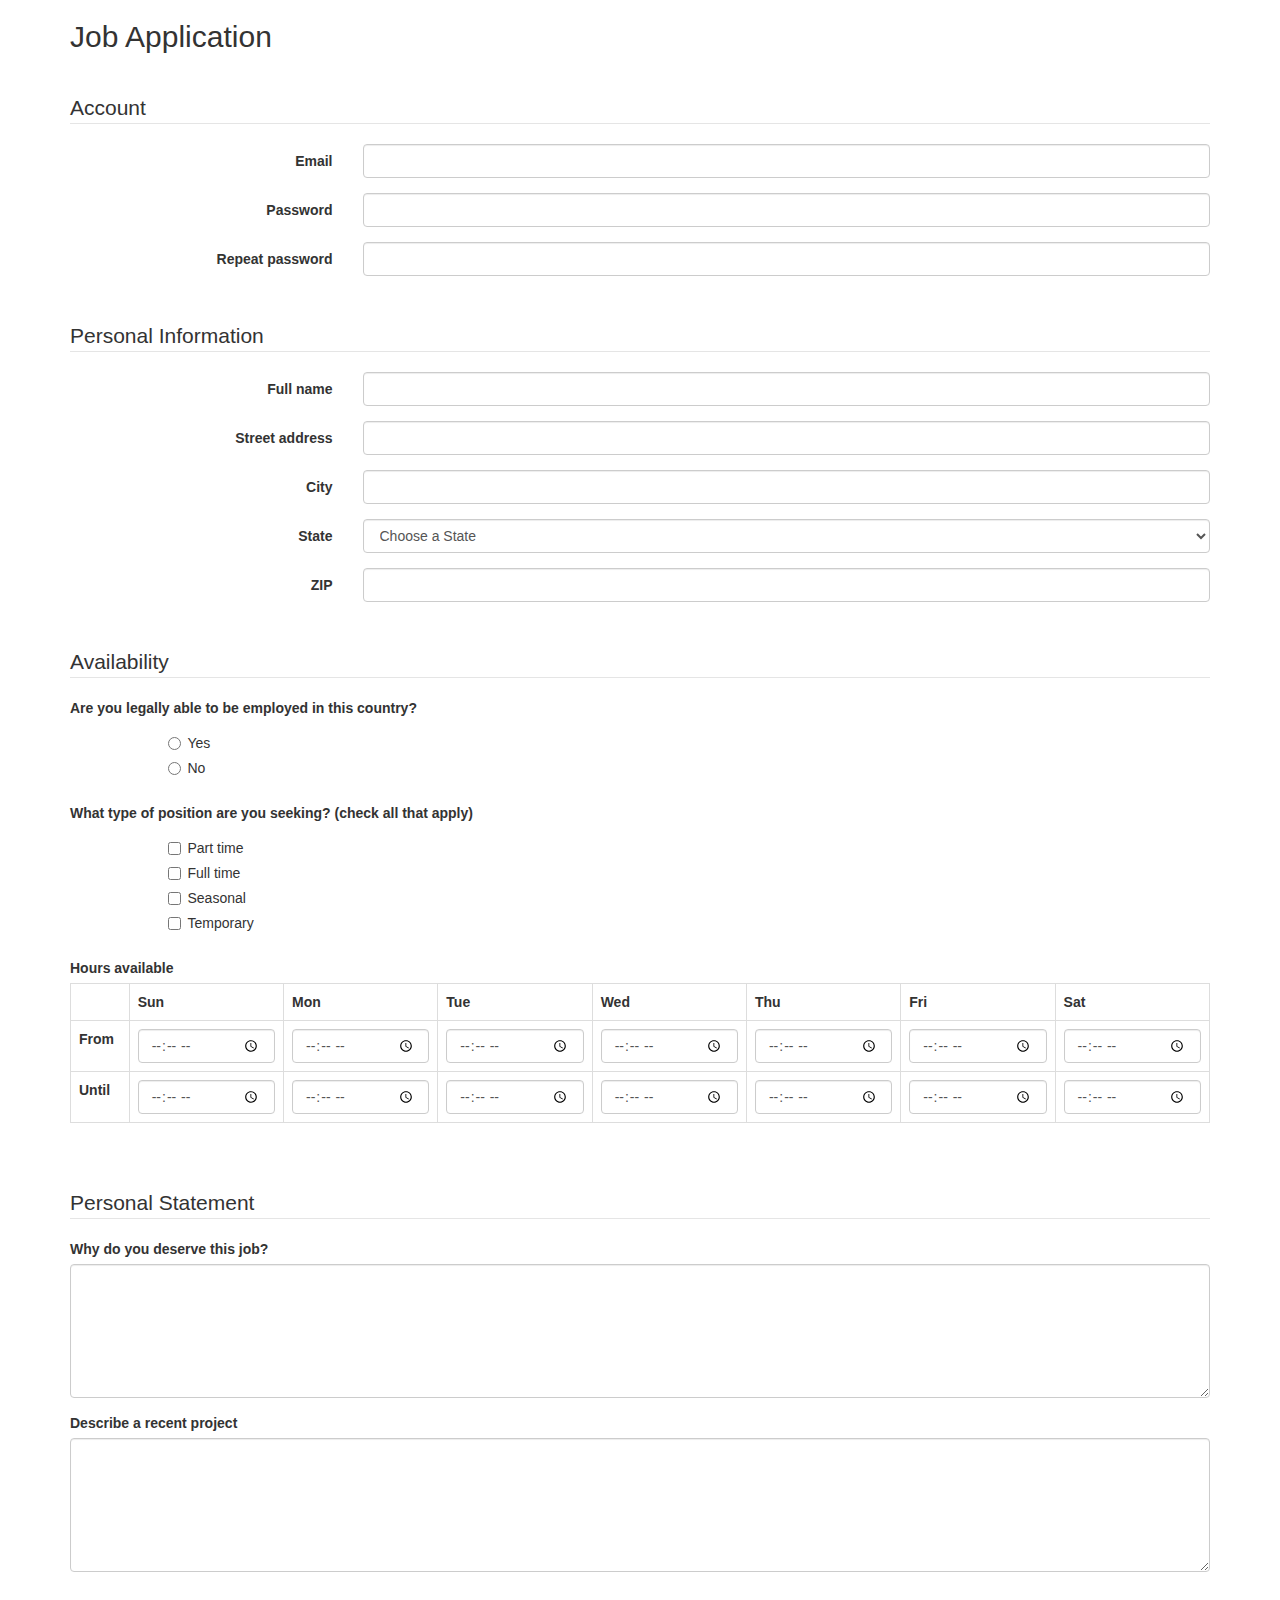
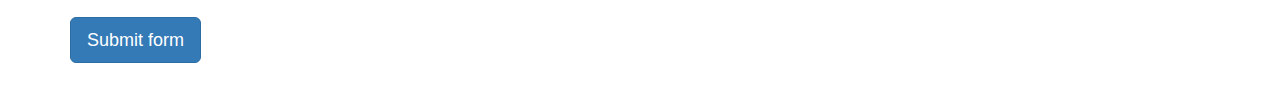
==== jobApplicationForm.html @ 931f0964 "Create jobApplicationForm.html" ====
<!DOCTYPE html>
<html>
<head>
	<meta charset="utf-8">
	<meta name="viewport" content="width=device-width, initial-scale=1.0">
	<title>Job Application</title>
	<link href="http://netdna.bootstrapcdn.com/bootstrap/3.0.0/css/bootstrap.min.css" rel="stylesheet">
</head>
<body>
<div class="container">

<h2>Job Application</h2>
<p>&nbsp;</p>

<form role="form" action="http://gclass.alexburner.com/formtest.php" method="post">

	<fieldset class="form-horizontal" >
		<legend>Account</legend>
		<div class="form-group">
			<label class="col-sm-3 control-label">Email</label>
			<div class="col-sm-9">
				<input class="form-control" type="text" name="email">
			</div>
		</div>
		<div class="form-group">
			<label class="col-sm-3 control-label">Password</label>
			<div class="col-sm-9">
				<input class="form-control" type="password" name="password">
			</div>
		</div>
		<div class="form-group">
			<label class="col-sm-3 control-label">Repeat password</label>
			<div class="col-sm-9">
				<input class="form-control" type="password" name="repeat_password">
			</div>
		</div>
	</fieldset>

	<p>&nbsp;</p>

	<fieldset class="form-horizontal" >
		<legend>Personal Information</legend>
		<div class="form-group">
			<label class="col-sm-3 control-label">Full name</label>
			<div class="col-sm-9">
				<input class="form-control" type="text" name="name">
			</div>
		</div>
		<div class="form-group">
			<label class="col-sm-3 control-label">Street address</label>
			<div class="col-sm-9">
				<input class="form-control" type="text" name="street">
			</div>
		</div>
		<div class="form-group">
			<label class="col-sm-3 control-label">City</label>
			<div class="col-sm-9">
				<input class="form-control" type="text" name="city">
			</div>
		</div>
		<div class="form-group">
			<label class="col-sm-3 control-label">State</label>
			<div class="col-sm-9">
				<select class="form-control" name="state">
					<option value="" selected="true">Choose a State</option>
					<option value="AL">Alabama</option>
					<option value="AK">Alaska</option>
					<option value="AZ">Arizona</option>
					<option value="AR">Arkansas</option>
					<option value="CA">California</option>
					<option value="CO">Colorado</option>
					<option value="CT">Connecticut</option>
					<option value="DE">Delaware</option>
					<option value="DC">District of Columbia</option>
					<option value="FL">Florida</option>
					<option value="GA">Georgia</option>
					<option value="HI">Hawaii</option>
					<option value="ID">Idaho</option>
					<option value="IL">Illinois</option>
					<option value="IN">Indiana</option>
					<option value="IA">Iowa</option>
					<option value="KS">Kansas</option>
					<option value="KY">Kentucky</option>
					<option value="LA">Louisiana</option>
					<option value="ME">Maine</option>
					<option value="MD">Maryland</option>
					<option value="MA">Massachusetts</option>
					<option value="MI">Michigan</option>
					<option value="MN">Minnesota</option>
					<option value="MS">Mississippi</option>
					<option value="MO">Missouri</option>
					<option value="MT">Montana</option>
					<option value="NE">Nebraska</option>
					<option value="NV">Nevada</option>
					<option value="NH">New Hampshire</option>
					<option value="NJ">New Jersey</option>
					<option value="NM">New Mexico</option>
					<option value="NY">New York</option>
					<option value="NC">North Carolina</option>
					<option value="ND">North Dakota</option>
					<option value="OH">Ohio</option>
					<option value="OK">Oklahoma</option>
					<option value="OR">Oregon</option>
					<option value="PA">Pennsylvania</option>
					<option value="RI">Rhode Island</option>
					<option value="SC">South Carolina</option>
					<option value="SD">South Dakota</option>
					<option value="TN">Tennessee</option>
					<option value="TX">Texas</option>
					<option value="UT">Utah</option>
					<option value="VT">Vermont</option>
					<option value="VA">Virginia</option>
					<option value="WA">Washington</option>
					<option value="WV">West Virginia</option>
					<option value="WI">Wisconsin</option>
					<option value="WY">Wyoming</option>
				</select>
			</div>
		</div>
		<div class="form-group">
			<label class="col-sm-3 control-label">ZIP</label>
			<div class="col-sm-9">
				<input class="form-control" type="text" name="zip">
			</div>
		</div>
	</fieldset>

	<p>&nbsp;</p>

	<fieldset>
		<legend>Availability</legend>
		<div class="form-group row">
			<label class="col-sm-12 control-label">Are you legally able to be employed in this country?</label>
			<div class="col-sm-offset-1 col-sm-11">
				<div class="radio">
					<label>
						<input type="radio" name="legal" value="yes">Yes
					</label>
				</div>
				<div class="radio">
					<label>
						<input type="radio" name="legal" value="no">No
					</label>
				</div>
			</div>
		</div>
		<div class="form-group row">
			<label class="col-sm-12 control-label">What type of position are you seeking? (check all that apply)</label>
			<div class="col-sm-offset-1 col-sm-11">
				<div class="checkbox">
					<label>
						<input type="checkbox" name="position_pt" value="parttime">
						Part time
					</label>
				</div>
				<div class="checkbox">
					<label>
						<input type="checkbox" name="position_ft" value="fulltime">
						Full time
					</label>
				</div>
				<div class="checkbox">
					<label>
						<input type="checkbox" name="position_sl" value="seasonal">
						Seasonal
					</label>
				</div>
				<div class="checkbox">
					<label>
						<input type="checkbox" name="position_tp" value="temporary">
						Temporary
					</label>
				</div>
			</div>
		</div>
		<div class="form-group row">
			<label class="col-sm-12 control-label">Hours available</label>
			<div class="col-sm-12">
				<table class="table table-bordered">
					<tr>
						<td></td>
						<th>Sun</th>
						<th>Mon</th>
						<th>Tue</th>
						<th>Wed</th>
						<th>Thu</th>
						<th>Fri</th>
						<th>Sat</th>
					</tr>
					<tr>
						<th>From</th>
						<td><input class="form-control" type="time" name="su_from"></td>
						<td><input class="form-control" type="time" name="mo_from"></td>
						<td><input class="form-control" type="time" name="tu_from"></td>
						<td><input class="form-control" type="time" name="we_from"></td>
						<td><input class="form-control" type="time" name="th_from"></td>
						<td><input class="form-control" type="time" name="fr_from"></td>
						<td><input class="form-control" type="time" name="sa_from"></td>
					</tr>
					<tr>
						<th>Until</th>
						<td><input class="form-control" type="time" name="su_until"></td>
						<td><input class="form-control" type="time" name="mo_until"></td>
						<td><input class="form-control" type="time" name="tu_until"></td>
						<td><input class="form-control" type="time" name="we_until"></td>
						<td><input class="form-control" type="time" name="th_until"></td>
						<td><input class="form-control" type="time" name="fr_until"></td>
						<td><input class="form-control" type="time" name="sa_until"></td>
					</tr>
				</table>
			</div>
		</div>
	</fieldset>

	<p>&nbsp;</p>

	<fieldset>
		<legend>Personal Statement</legend>
		<div class="form-group">
			<label class="control-label">Why do you deserve this job?</label>
			<textarea class="form-control" name="deserve" rows="6"></textarea>
		</div>
		<div class="form-group">
			<label class="control-label">Describe a recent project</label>
			<textarea class="form-control" name="project" rows="6"></textarea>
		</div>
	</fieldset>

	<p>&nbsp;</p>

	<input class="btn btn-primary btn-lg" type="submit" value="Submit form">

	<p>&nbsp;</p>

</form>
</div><!-- close .container -->
</body>
</html>
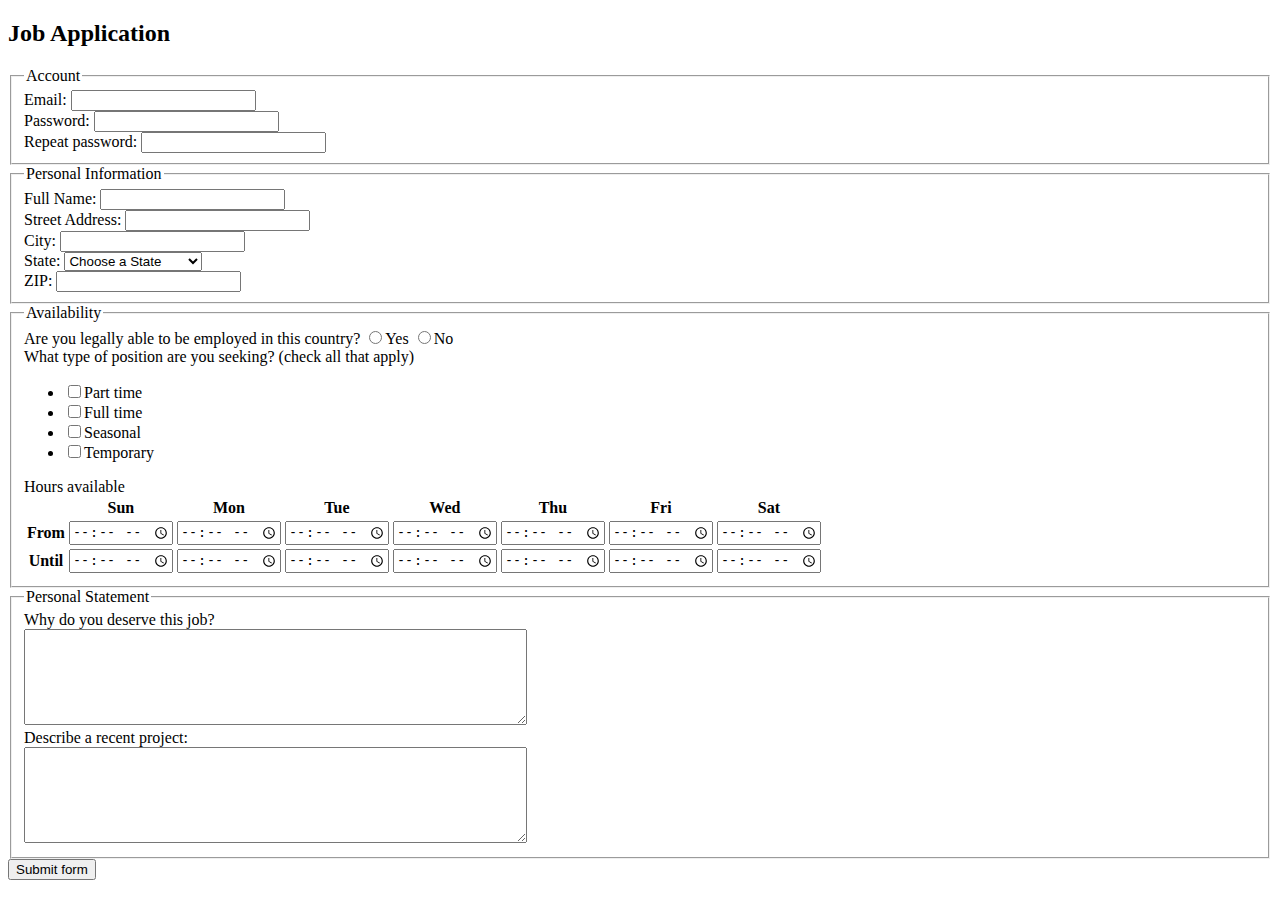
==== commit 0a7329b5: "Update jobApplicationForm.html" ====
--- a/jobApplicationForm.html
+++ b/jobApplicationForm.html
@@ -2,237 +2,174 @@
 <html>
 <head>
 	<meta charset="utf-8">
-	<meta name="viewport" content="width=device-width, initial-scale=1.0">
 	<title>Job Application</title>
-	<link href="http://netdna.bootstrapcdn.com/bootstrap/3.0.0/css/bootstrap.min.css" rel="stylesheet">
 </head>
 <body>
-<div class="container">
 
 <h2>Job Application</h2>
-<p>&nbsp;</p>
 
-<form role="form" action="http://gclass.alexburner.com/formtest.php" method="post">
+<form action="http://gclass.alexburner.com/formtest.php" method="post">
 
-	<fieldset class="form-horizontal" >
+	<fieldset>
 		<legend>Account</legend>
-		<div class="form-group">
-			<label class="col-sm-3 control-label">Email</label>
-			<div class="col-sm-9">
-				<input class="form-control" type="text" name="email">
-			</div>
+		<div class="field">
+			<label>Email:</label> 
+			<input type="text" name="email">
 		</div>
-		<div class="form-group">
-			<label class="col-sm-3 control-label">Password</label>
-			<div class="col-sm-9">
-				<input class="form-control" type="password" name="password">
-			</div>
+		<div class="field">
+			<label>Password:</label> 
+			<input type="password" name="password">
 		</div>
-		<div class="form-group">
-			<label class="col-sm-3 control-label">Repeat password</label>
-			<div class="col-sm-9">
-				<input class="form-control" type="password" name="repeat_password">
-			</div>
+		<div class="field">
+			<label>Repeat password:</label> 
+			<input type="password" name="password_r">
 		</div>
 	</fieldset>
 
-	<p>&nbsp;</p>
-
-	<fieldset class="form-horizontal" >
+	<fieldset>
 		<legend>Personal Information</legend>
-		<div class="form-group">
-			<label class="col-sm-3 control-label">Full name</label>
-			<div class="col-sm-9">
-				<input class="form-control" type="text" name="name">
-			</div>
+		<div class="field">
+			<label>Full Name:</label> 
+			<input type="text" name="name">
 		</div>
-		<div class="form-group">
-			<label class="col-sm-3 control-label">Street address</label>
-			<div class="col-sm-9">
-				<input class="form-control" type="text" name="street">
-			</div>
+		<div class="field">
+			<label>Street Address:</label> 
+			<input type="text" name="street">
 		</div>
-		<div class="form-group">
-			<label class="col-sm-3 control-label">City</label>
-			<div class="col-sm-9">
-				<input class="form-control" type="text" name="city">
-			</div>
+		<div class="field">
+			<label>City:</label> 
+			<input type="text" name="city">
 		</div>
-		<div class="form-group">
-			<label class="col-sm-3 control-label">State</label>
-			<div class="col-sm-9">
-				<select class="form-control" name="state">
-					<option value="" selected="true">Choose a State</option>
-					<option value="AL">Alabama</option>
-					<option value="AK">Alaska</option>
-					<option value="AZ">Arizona</option>
-					<option value="AR">Arkansas</option>
-					<option value="CA">California</option>
-					<option value="CO">Colorado</option>
-					<option value="CT">Connecticut</option>
-					<option value="DE">Delaware</option>
-					<option value="DC">District of Columbia</option>
-					<option value="FL">Florida</option>
-					<option value="GA">Georgia</option>
-					<option value="HI">Hawaii</option>
-					<option value="ID">Idaho</option>
-					<option value="IL">Illinois</option>
-					<option value="IN">Indiana</option>
-					<option value="IA">Iowa</option>
-					<option value="KS">Kansas</option>
-					<option value="KY">Kentucky</option>
-					<option value="LA">Louisiana</option>
-					<option value="ME">Maine</option>
-					<option value="MD">Maryland</option>
-					<option value="MA">Massachusetts</option>
-					<option value="MI">Michigan</option>
-					<option value="MN">Minnesota</option>
-					<option value="MS">Mississippi</option>
-					<option value="MO">Missouri</option>
-					<option value="MT">Montana</option>
-					<option value="NE">Nebraska</option>
-					<option value="NV">Nevada</option>
-					<option value="NH">New Hampshire</option>
-					<option value="NJ">New Jersey</option>
-					<option value="NM">New Mexico</option>
-					<option value="NY">New York</option>
-					<option value="NC">North Carolina</option>
-					<option value="ND">North Dakota</option>
-					<option value="OH">Ohio</option>
-					<option value="OK">Oklahoma</option>
-					<option value="OR">Oregon</option>
-					<option value="PA">Pennsylvania</option>
-					<option value="RI">Rhode Island</option>
-					<option value="SC">South Carolina</option>
-					<option value="SD">South Dakota</option>
-					<option value="TN">Tennessee</option>
-					<option value="TX">Texas</option>
-					<option value="UT">Utah</option>
-					<option value="VT">Vermont</option>
-					<option value="VA">Virginia</option>
-					<option value="WA">Washington</option>
-					<option value="WV">West Virginia</option>
-					<option value="WI">Wisconsin</option>
-					<option value="WY">Wyoming</option>
-				</select>
-			</div>
+		<div class="field">
+			<label>State:</label> 
+			<select name="state">
+				<option value="" selected="true">Choose a State</option>
+				<option value="AL">Alabama</option>
+				<option value="AK">Alaska</option>
+				<option value="AZ">Arizona</option>
+				<option value="AR">Arkansas</option>
+				<option value="CA">California</option>
+				<option value="CO">Colorado</option>
+				<option value="CT">Connecticut</option>
+				<option value="DE">Delaware</option>
+				<option value="DC">District of Columbia</option>
+				<option value="FL">Florida</option>
+				<option value="GA">Georgia</option>
+				<option value="HI">Hawaii</option>
+				<option value="ID">Idaho</option>
+				<option value="IL">Illinois</option>
+				<option value="IN">Indiana</option>
+				<option value="IA">Iowa</option>
+				<option value="KS">Kansas</option>
+				<option value="KY">Kentucky</option>
+				<option value="LA">Louisiana</option>
+				<option value="ME">Maine</option>
+				<option value="MD">Maryland</option>
+				<option value="MA">Massachusetts</option>
+				<option value="MI">Michigan</option>
+				<option value="MN">Minnesota</option>
+				<option value="MS">Mississippi</option>
+				<option value="MO">Missouri</option>
+				<option value="MT">Montana</option>
+				<option value="NE">Nebraska</option>
+				<option value="NV">Nevada</option>
+				<option value="NH">New Hampshire</option>
+				<option value="NJ">New Jersey</option>
+				<option value="NM">New Mexico</option>
+				<option value="NY">New York</option>
+				<option value="NC">North Carolina</option>
+				<option value="ND">North Dakota</option>
+				<option value="OH">Ohio</option>
+				<option value="OK">Oklahoma</option>
+				<option value="OR">Oregon</option>
+				<option value="PA">Pennsylvania</option>
+				<option value="RI">Rhode Island</option>
+				<option value="SC">South Carolina</option>
+				<option value="SD">South Dakota</option>
+				<option value="TN">Tennessee</option>
+				<option value="TX">Texas</option>
+				<option value="UT">Utah</option>
+				<option value="VT">Vermont</option>
+				<option value="VA">Virginia</option>
+				<option value="WA">Washington</option>
+				<option value="WV">West Virginia</option>
+				<option value="WI">Wisconsin</option>
+				<option value="WY">Wyoming</option>
+			</select>
 		</div>
-		<div class="form-group">
-			<label class="col-sm-3 control-label">ZIP</label>
-			<div class="col-sm-9">
-				<input class="form-control" type="text" name="zip">
-			</div>
+		<div class="field">
+			<label>ZIP:</label> 
+			<input type="text" name="zip">
 		</div>
 	</fieldset>
 
-	<p>&nbsp;</p>
-
 	<fieldset>
 		<legend>Availability</legend>
-		<div class="form-group row">
-			<label class="col-sm-12 control-label">Are you legally able to be employed in this country?</label>
-			<div class="col-sm-offset-1 col-sm-11">
-				<div class="radio">
-					<label>
-						<input type="radio" name="legal" value="yes">Yes
-					</label>
-				</div>
-				<div class="radio">
-					<label>
-						<input type="radio" name="legal" value="no">No
-					</label>
-				</div>
-			</div>
+		<div class="field">
+			<label>Are you legally able to be employed in this country?</label> 
+			<input type="radio" name="legal" value="yes">Yes
+			<input type="radio" name="legal" value="no">No
 		</div>
-		<div class="form-group row">
-			<label class="col-sm-12 control-label">What type of position are you seeking? (check all that apply)</label>
-			<div class="col-sm-offset-1 col-sm-11">
-				<div class="checkbox">
-					<label>
-						<input type="checkbox" name="position_pt" value="parttime">
-						Part time
-					</label>
-				</div>
-				<div class="checkbox">
-					<label>
-						<input type="checkbox" name="position_ft" value="fulltime">
-						Full time
-					</label>
-				</div>
-				<div class="checkbox">
-					<label>
-						<input type="checkbox" name="position_sl" value="seasonal">
-						Seasonal
-					</label>
-				</div>
-				<div class="checkbox">
-					<label>
-						<input type="checkbox" name="position_tp" value="temporary">
-						Temporary
-					</label>
-				</div>
-			</div>
+		<div class="field">
+			<label>What type of position are you seeking? (check all that apply)</label>
+			<ul>
+				<li><input type="checkbox" name="position_pt" value="parttime">Part time</li>
+				<li><input type="checkbox" name="position_ft" value="fulltime">Full time</li>
+				<li><input type="checkbox" name="position_sl" value="seasonal">Seasonal</li>
+				<li><input type="checkbox" name="position_tp" value="temporary">Temporary</li>
+			</ul>
 		</div>
-		<div class="form-group row">
-			<label class="col-sm-12 control-label">Hours available</label>
-			<div class="col-sm-12">
-				<table class="table table-bordered">
-					<tr>
-						<td></td>
-						<th>Sun</th>
-						<th>Mon</th>
-						<th>Tue</th>
-						<th>Wed</th>
-						<th>Thu</th>
-						<th>Fri</th>
-						<th>Sat</th>
-					</tr>
-					<tr>
-						<th>From</th>
-						<td><input class="form-control" type="time" name="su_from"></td>
-						<td><input class="form-control" type="time" name="mo_from"></td>
-						<td><input class="form-control" type="time" name="tu_from"></td>
-						<td><input class="form-control" type="time" name="we_from"></td>
-						<td><input class="form-control" type="time" name="th_from"></td>
-						<td><input class="form-control" type="time" name="fr_from"></td>
-						<td><input class="form-control" type="time" name="sa_from"></td>
-					</tr>
-					<tr>
-						<th>Until</th>
-						<td><input class="form-control" type="time" name="su_until"></td>
-						<td><input class="form-control" type="time" name="mo_until"></td>
-						<td><input class="form-control" type="time" name="tu_until"></td>
-						<td><input class="form-control" type="time" name="we_until"></td>
-						<td><input class="form-control" type="time" name="th_until"></td>
-						<td><input class="form-control" type="time" name="fr_until"></td>
-						<td><input class="form-control" type="time" name="sa_until"></td>
-					</tr>
-				</table>
-			</div>
+		<div class="field">
+			<label>Hours available</label>
+			<table>
+				<tr>
+					<td></td>
+					<th>Sun</th>
+					<th>Mon</th>
+					<th>Tue</th>
+					<th>Wed</th>
+					<th>Thu</th>
+					<th>Fri</th>
+					<th>Sat</th>
+				</tr>
+				<tr>
+					<th>From</th>
+					<td><input type="time" size="5" name="su_from"></td>
+					<td><input type="time" size="5" name="mo_from"></td>
+					<td><input type="time" size="5" name="tu_from"></td>
+					<td><input type="time" size="5" name="we_from"></td>
+					<td><input type="time" size="5" name="th_from"></td>
+					<td><input type="time" size="5" name="fr_from"></td>
+					<td><input type="time" size="5" name="sa_from"></td>
+				</tr>
+				<tr>
+					<th>Until</th>
+					<td><input type="time" size="5" name="su_until"></td>
+					<td><input type="time" size="5" name="mo_until"></td>
+					<td><input type="time" size="5" name="tu_until"></td>
+					<td><input type="time" size="5" name="we_until"></td>
+					<td><input type="time" size="5" name="th_until"></td>
+					<td><input type="time" size="5" name="fr_until"></td>
+					<td><input type="time" size="5" name="sa_until"></td>
+				</tr>
+			</table>
 		</div>
 	</fieldset>
 
-	<p>&nbsp;</p>
-
 	<fieldset>
 		<legend>Personal Statement</legend>
-		<div class="form-group">
-			<label class="control-label">Why do you deserve this job?</label>
-			<textarea class="form-control" name="deserve" rows="6"></textarea>
+		<div class="field">
+			<label>Why do you deserve this job?</label><br>
+			<textarea name="deserve" rows="6" cols="60"></textarea>
 		</div>
-		<div class="form-group">
-			<label class="control-label">Describe a recent project</label>
-			<textarea class="form-control" name="project" rows="6"></textarea>
+		<div class="field">
+			<label>Describe a recent project:</label><br>
+			<textarea name="project" rows="6" cols="60"></textarea>
 		</div>
 	</fieldset>
 
-	<p>&nbsp;</p>
-
-	<input class="btn btn-primary btn-lg" type="submit" value="Submit form">
-
-	<p>&nbsp;</p>
+	<input type="submit" value="Submit form">
 
 </form>
-</div><!-- close .container -->
 </body>
 </html>
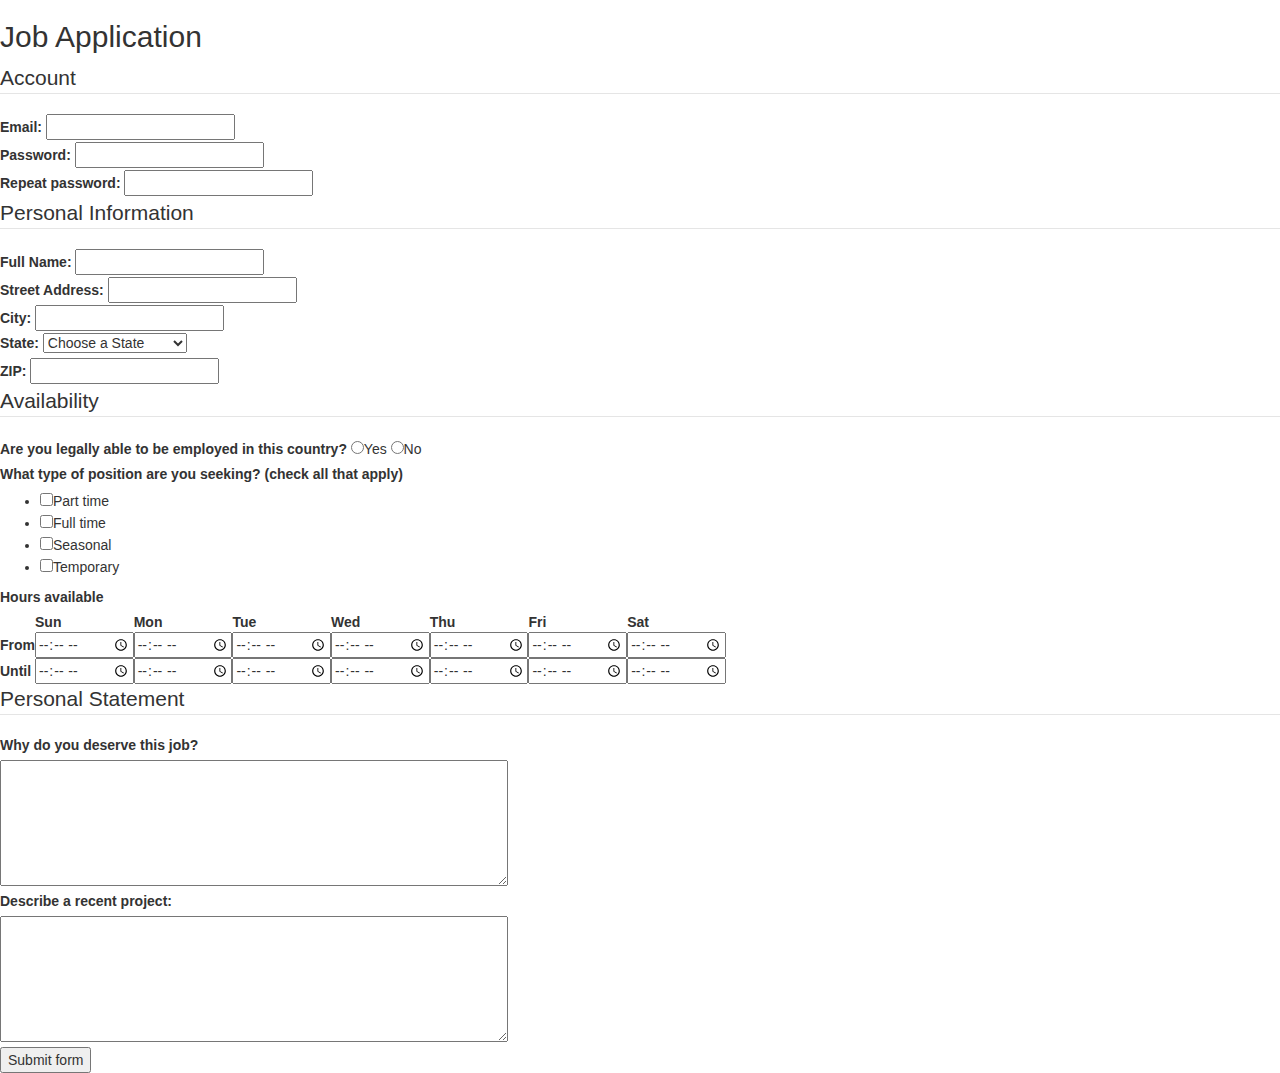
==== commit ad83650e: "Update jobApplicationForm.html" ====
--- a/jobApplicationForm.html
+++ b/jobApplicationForm.html
@@ -2,7 +2,9 @@
 <html>
 <head>
 	<meta charset="utf-8">
+	<meta name="viewport" content="width=device-width, initial-scale=1.0">
 	<title>Job Application</title>
+	<link href="http://netdna.bootstrapcdn.com/bootstrap/3.0.0/css/bootstrap.min.css" rel="stylesheet">
 </head>
 <body>
 
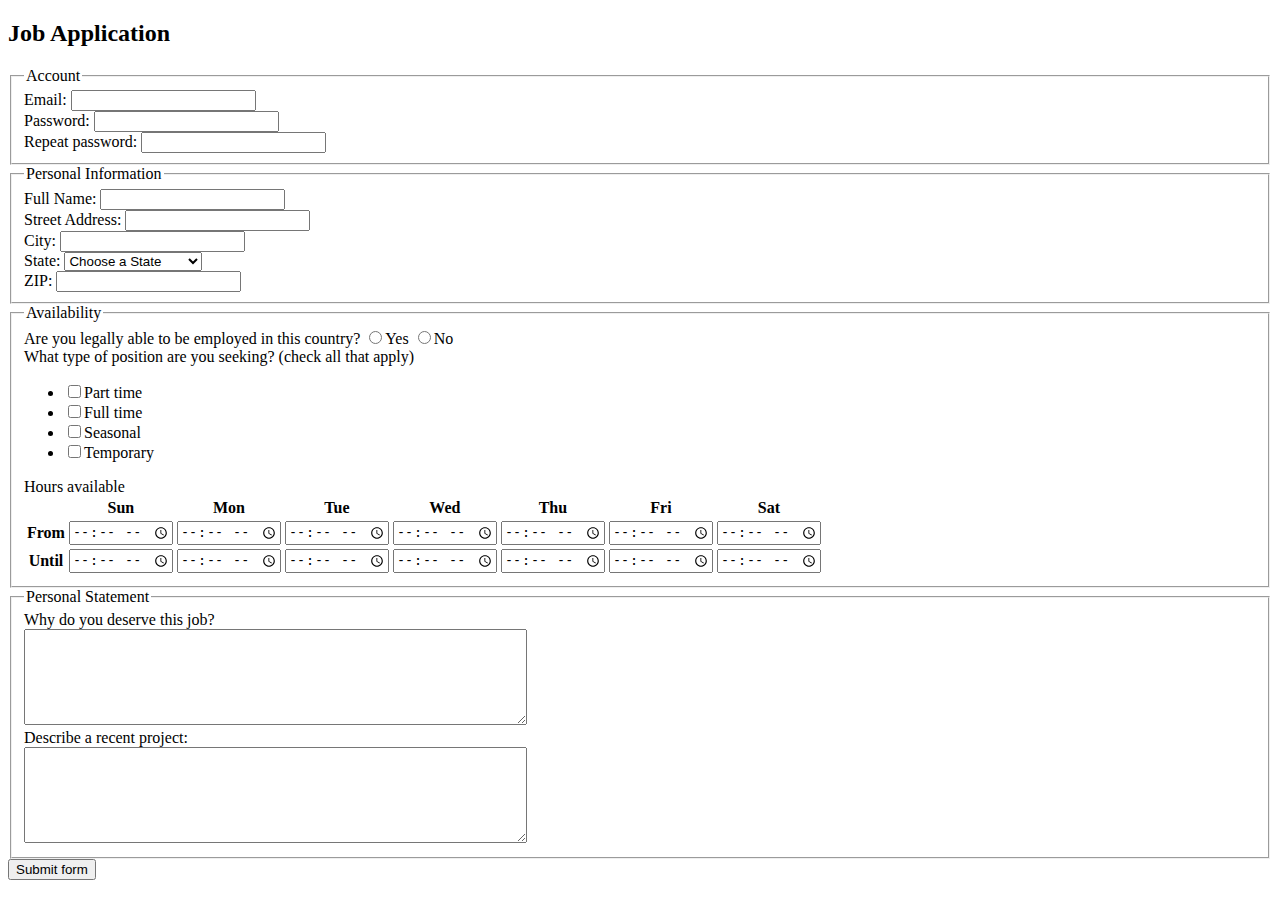
==== commit c83ffe78: "Update jobApplicationForm.html" ====
--- a/jobApplicationForm.html
+++ b/jobApplicationForm.html
@@ -4,7 +4,7 @@
 	<meta charset="utf-8">
 	<meta name="viewport" content="width=device-width, initial-scale=1.0">
 	<title>Job Application</title>
-	<link href="http://netdna.bootstrapcdn.com/bootstrap/3.0.0/css/bootstrap.min.css" rel="stylesheet">
+	<link href="https://github.com/piacid4-1575074/piacid4-1575074.github.io/new/main" rel="stylesheet">
 </head>
 <body>
 
